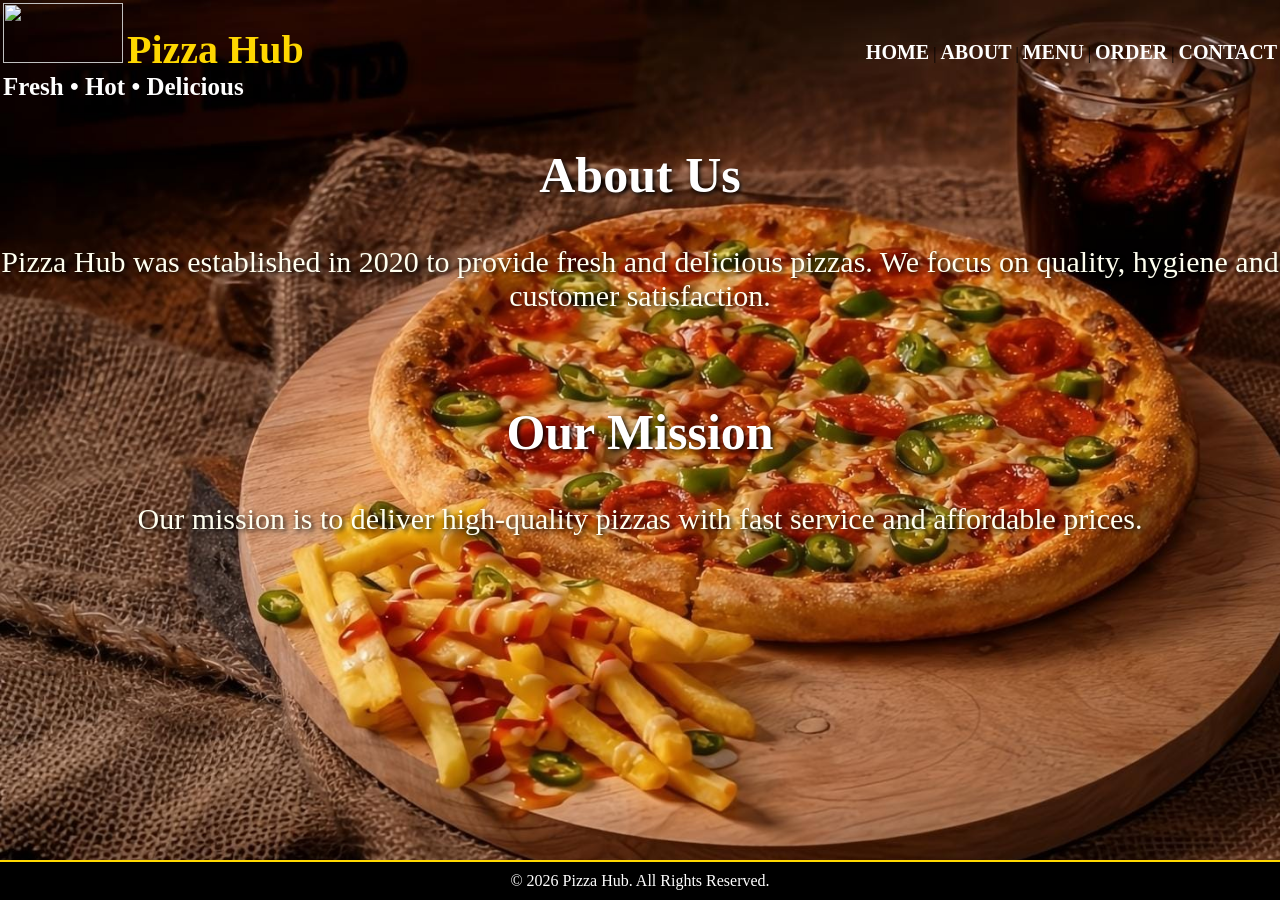
==== about.html @ 614fe399 "Committing Pizza hub project" ====
<!DOCTYPE html>   
<html lang="en">  

<head>
<meta charset="UTF-8">
<title>Pizza Hub</title>  

<link rel="stylesheet" href="df.css"> 

<style>
a {
    color: white;
    text-decoration: none;
    font-weight: bold;
    font-size: 20px;
}
h2 {
    font-family: "Monotype Corsiva";
    font-size: 50px;
    color: white;
    text-align: center;
    text-shadow: 2px 2px 5px black;
}

p {
    font-size: 30px;
    text-align: center;
    color: ivory;
     text-shadow: 2px 2px 5px black;
}
</style>

</head>

<body>

<div class="main-content">

<table width="100%">
<tr>
<td>
<img src="logo.jpeg" width="120" height="60">  

<span style="color:#FFD700; font-size:40px; font-weight:bold;"> Pizza Hub </span>        
<br> 

<span style="font-size:25px; font-weight:bold; color:white;"> Fresh • Hot • Delicious </span>
</td>

<td align="right">
<a href="home.html">HOME</a>  |
<a href="about.html">ABOUT</a> |
<a href="menu.html">MENU</a>  |
<a href="order.html">ORDER</a> |
<a href="contact.html">CONTACT</a>
</td>
</tr>
</table>

<section id="ABOUT">          

<h2>About Us</h2>

<p>
Pizza Hub was established in 2020 to provide fresh and delicious pizzas.
We focus on quality, hygiene and customer satisfaction.
</p>

<br>

<h2>Our Mission</h2>

<p>
Our mission is to deliver high-quality pizzas with fast service 
and affordable prices.
</p>

</section>

</div>

<footer style="background-color:black; color:white; text-align:center; padding:10px; border-top:2px solid #FFD700;">
    © 2026 Pizza Hub. All Rights Reserved.
</footer>

</body>
</html>
---- df.css ----
body {
    margin: 0;
    padding: 0;
    min-height: 100vh;
    display: flex;
    flex-direction: column;

    background-image: url("P.jpeg"); 
    background-size: cover;
    background-repeat: no-repeat;
}

.main-content {
    flex: 1;
}
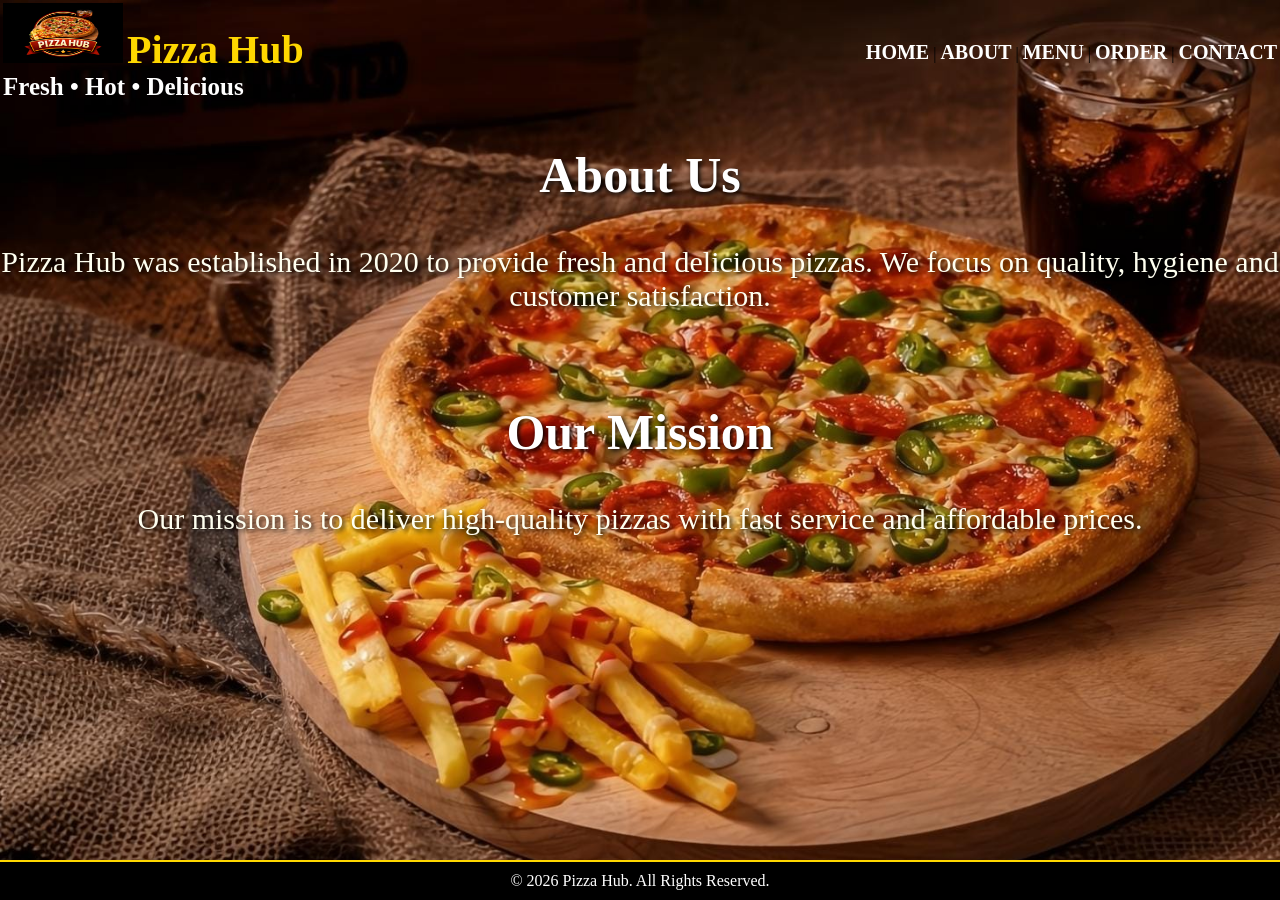
==== commit c88af74d: "Update about.html" ====
--- a/about.html
+++ b/about.html
@@ -3,6 +3,7 @@
 
 <head>
 <meta charset="UTF-8">
+<meta name="viewport" content="width=device-width, initial-scale=1.0">
 <title>Pizza Hub</title>  
 
 <link rel="stylesheet" href="df.css"> 
@@ -48,7 +49,7 @@
 </td>
 
 <td align="right">
-<a href="home.html">HOME</a>  |
+<a href="index.html">HOME</a>  |
 <a href="about.html">ABOUT</a> |
 <a href="menu.html">MENU</a>  |
 <a href="order.html">ORDER</a> |
@@ -57,7 +58,7 @@
 </tr>
 </table>
 
-<section id="ABOUT">          
+<section>          
 
 <h2>About Us</h2>
 
@@ -84,4 +85,4 @@
 </footer>
 
 </body>
-</html>+</html>
--- a/df.css
+++ b/df.css
@@ -12,4 +12,14 @@
 
 .main-content {
     flex: 1;
-}+}
+
+#order{
+    font-family: "Monotype Corsiva";
+    font-size: 60px;
+}
+
+.special{
+text-align: center;
+    color: white;
+}    
